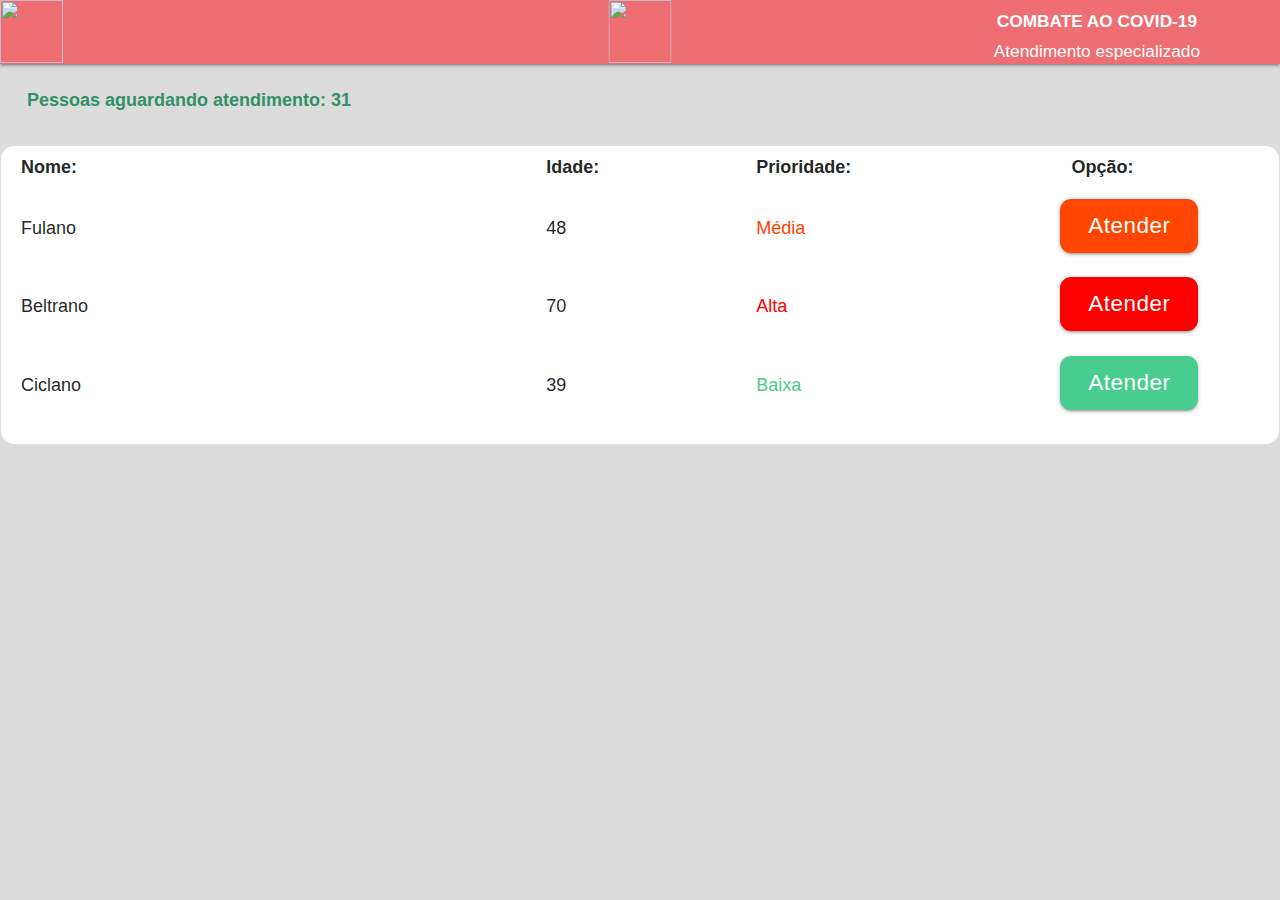
==== FirebaseRTC/public/atendente_desktop.html @ 9acbe4be "- Ajusta bug de caracteres especiais em tela de atendente" ====
<html>
    <head>
        <title>Tele-Consulta</title>
        <!--Import Google Icon Font-->
        <link href="https://fonts.googleapis.com/icon?family=Material+Icons" rel="stylesheet">
        <!--Import materialize.css-->
        <link type="text/css" rel="stylesheet" href="css/materialize.min.css"  media="screen,projection"/>
        <!--Let browser know website is optimized for mobile-->
        <meta name="viewport" content="width=device-width, initial-scale=1.0"/>
        <link rel="stylesheet" type="text/css" href="main.css">
        <link rel="stylesheet" href="https://cdnjs.cloudflare.com/ajax/libs/materialize/1.0.0/css/materialize.min.css">
    </head>

    <body style="max-height: inherit; background-color: gainsboro;">
        <div class="">
            <nav class="default-green">
                <div class="nav-wrapper" style="height: 2em;">
                    <a href="#" class="brand-logo" style="display: inline-block; padding-left: 0em  ;">
                        <img src="./pictures/logo.png" style="height: 2em;">
                    </a>
                    <a class="brand-logo" style="display: inline-block; left: 50%; margin-right: -50%; transform: translate(-50%, 0)">
                        <img src="./pictures/covid.png" style="height: 2em;">
                    </a>
                    <div style="float: right; padding-right: 4em;">
                        <h6 style="text-align: center;">
                            <b>COMBATE AO COVID-19</b>
                        </h6>
                        <h6 style="text-align: center;">
                            Atendimento especializado
                        </h6>
                    </div>
                    <ul id="nav-mobile" class="right hide-on-med-and-down"></ul>
                </div>
            </nav>
        </div>
        <h6 style="color: #349068; margin-top: 0px; padding: 1.5em; font-size: 18px;">
            <b>Pessoas aguardando atendimento: 31</b>
        </h6>
        <div id="patientInfo" class="col s4 left-align" style="font-size: .9em;">                 
            <ul class="collection" style="border-radius: 0.8em;">
                <li class="collection-item">
                    <div class="row">
                        <div class="col s5"> <b>Nome:</b> </div>
                        <div class="col s2"> <b>Idade:</b> </div>
                        <div class="col s3"> <b>Prioridade:</b> </div>
                        <div class="col s2"> <b>Op&ccedil;&atilde;o:</b> </div>
                    </div>
                    <div class="row">
                        <div class="col s5"> <p>Fulano</p> </div>
                        <div class="col s2"> <p>48</p> </div>
                        <div class="col s3" style="color:orangered">
                            <p>M&eacute;dia</p>
                        </div>
                        <div class="col s2" style=" color: orangered; padding-left: 0em;">
                            <a class="btn-large" style="height: auto; font-size: 1.25em; background-color: orangered; border-radius: 0.5em; text-transform: none;">Atender</a>
                        </div>
                    </div>
                    <div class="row">
                        <div class="col s5"> <p>Beltrano</p> </div>
                        <div class="col s2"> <p>70</p> </div>
                        <div class="col s3" style="color:red">
                            <p>Alta</p> 
                        </div>
                        <div class="col s2" style=" color: red; padding-left: 0em;">
                            <a class="btn-large" style="height: auto; font-size: 1.25em; background-color: red; border-radius: 0.5em; text-transform: none;">Atender</a>
                        </div>
                    </div>
                    <div class="row">
                        <div class="col s5"> <p>Ciclano</p> </div>
                        <div class="col s2"> <p>39</p> </div>
                        <div class="col s3" style="color: #48CC90">
                            <p>Baixa</p>
                        </div>
                        <div class="col s2" style=" color: white; padding-left: 0em;">
                            <a class="btn-large" style="height: auto; font-size: 1.25em; background-color: #48CC90; border-radius: 0.5em; text-transform: none;">Atender</a>
                        </div>
                    </div>  
                </li>
            </ul>
        </div>
    </body>
</html>
---- FirebaseRTC/public/main.css ----
body{

    /*color: black;*/

    font-family: Roboto, Helvetica, Arial, sans-serif;

    margin: 0;

    padding: 0;

}



#message {

    background: white;

    max-width: 360px;

    margin: 100px auto 16px;

    padding: 32px 24px;

    border-radius: 3px;

}



#message h2 {

    color: #ffa100;

    font-weight: bold;

    font-size: 16px;

    margin: 0 0 8px;

}



#message h1 {

    font-size: 22px;

    font-weight: 300;

    color: rgba(0, 0, 0, 0.6);

    margin: 0 0 16px;

}



#message p {

    line-height: 140%;

    margin: 16px 0 24px;

    font-size: 14px;

}



#message a {

    display: block;

    text-align: center;

    background: #039be5;

    text-transform: uppercase;

    text-decoration: none;

    color: white;

    padding: 16px;

    border-radius: 4px;

}



#message, #message a {

    box-shadow: 0 1px 3px rgba(0, 0, 0, 0.12), 0 1px 2px rgba(0, 0, 0, 0.24);

}



#load {

    color: rgba(0, 0, 0, 0.4);

    text-align: center;

    font-size: 13px;

}



@media screen and (max-width: 600px) {

    body, #message {

        margin-top: 0;

        background: white;

        box-shadow: none;

    }



    body {

        border-top: 16px ;

    }

}



body {

    margin: 1em;

    font-size: 20px;

}



button {

    margin: 0.2em 0.1em;

}



div#videos {

    display: flex;

    flex-direction: row;

    flex-wrap: nowrap;

}



div#videos > video {

    background: black;

    width: 100%;

    height: 100%;

    display: block;

    margin-top: 0em;

}

.custom_nav{

    text-align: center; 

    margin-top: 0em; 

    padding: 2em; 

    font-size: 1em;

}

.default-background{

    background: linear-gradient(to bottom, #58C0D6, #51C3D0, #43C9C4);

}

#lineUpdate {
    color: #fff;
    background-color: #d6d7dd;
    border: none;
    padding: 1.3rem;
    box-shadow: 0 2px 2px 0 rgba(0,0,0,.14);
    border-radius: 2px;
    font-weight: 700;
    cursor: pointer;
}

#lineUpdate:hover {
    box-shadow: 0 2px 2px 0 rgba(0,0,0,.40);
    /* background-color: #eee; */
}

.div-button {
    display: flex;
    justify-content: center;
}
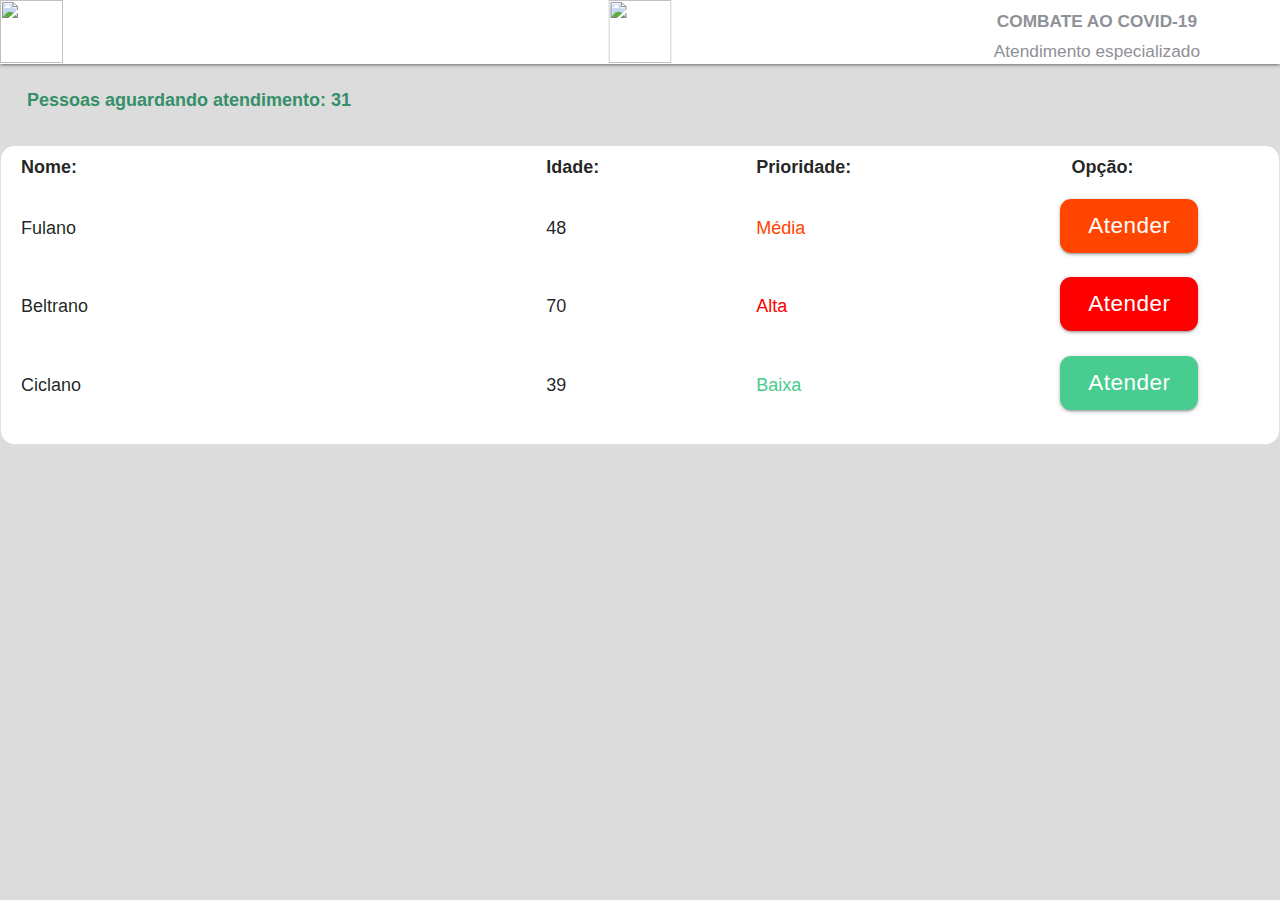
==== commit 451717ed: "- Inicia ajustas no navbar da tela de atendente" ====
--- a/FirebaseRTC/public/atendente_desktop.html
+++ b/FirebaseRTC/public/atendente_desktop.html
@@ -12,8 +12,8 @@
     </head>
 
     <body style="max-height: inherit; background-color: gainsboro;">
-        <div class="">
-            <nav class="default-green">
+        <div class="navbar-attendant">
+            <nav>
                 <div class="nav-wrapper" style="height: 2em;">
                     <a href="#" class="brand-logo" style="display: inline-block; padding-left: 0em  ;">
                         <img src="./pictures/logo.png" style="height: 2em;">
--- a/FirebaseRTC/public/main.css
+++ b/FirebaseRTC/public/main.css
@@ -216,4 +216,12 @@
 .div-button {
     display: flex;
     justify-content: center;
+}
+
+.navbar-attendant nav{
+    background-color: #fff;
+}
+
+.navbar-attendant h6 {
+    color: #909098;
 }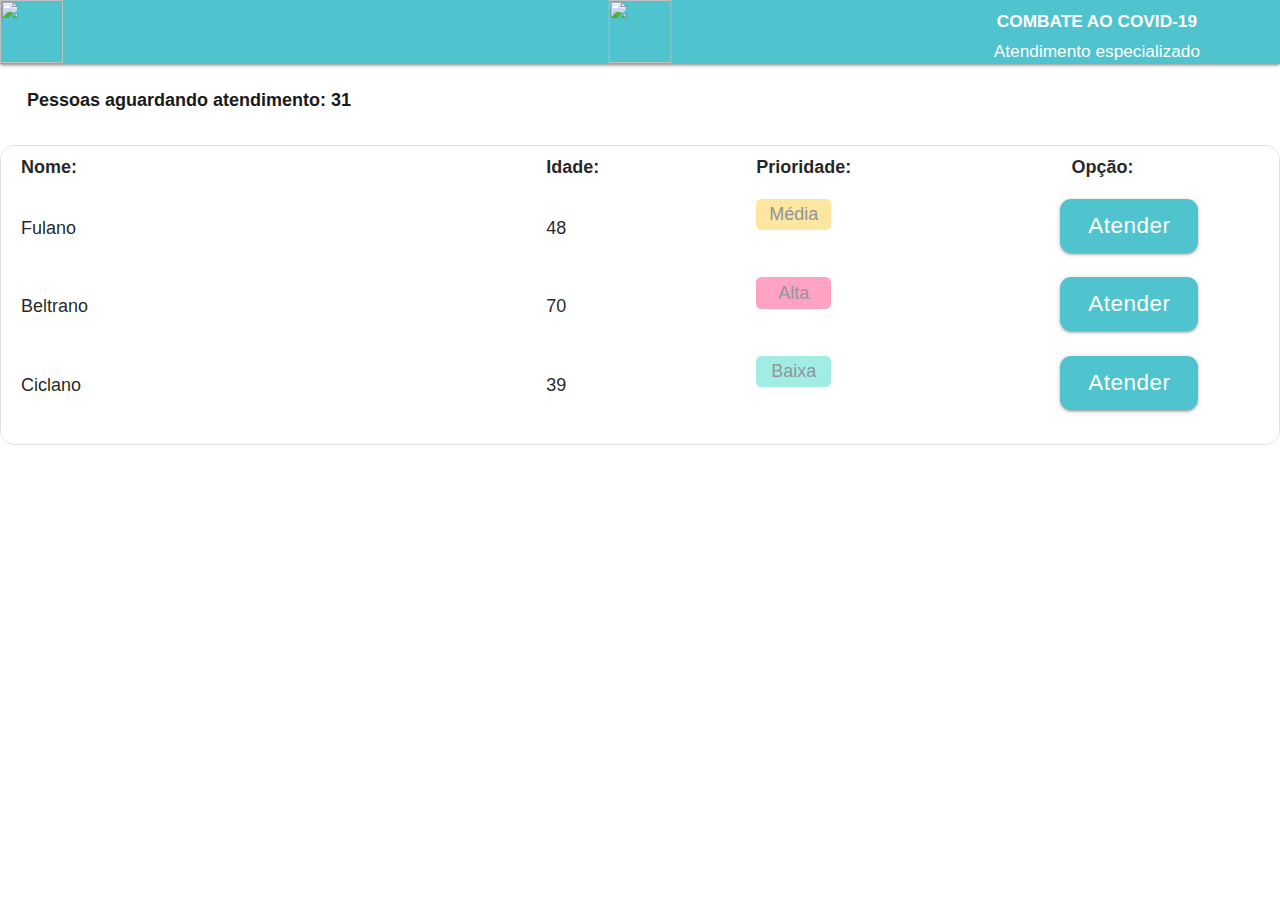
==== commit b7180a91: "- Insere mudanças principais no layout da primeira tela do atendente" ====
--- a/FirebaseRTC/public/atendente_desktop.html
+++ b/FirebaseRTC/public/atendente_desktop.html
@@ -7,11 +7,12 @@
         <link type="text/css" rel="stylesheet" href="css/materialize.min.css"  media="screen,projection"/>
         <!--Let browser know website is optimized for mobile-->
         <meta name="viewport" content="width=device-width, initial-scale=1.0"/>
-        <link rel="stylesheet" type="text/css" href="main.css">
+        <link rel="stylesheet" type="text/css" href="css/main.css">
+        <link rel="stylesheet" type="text/css" href="css/attendant.css">
         <link rel="stylesheet" href="https://cdnjs.cloudflare.com/ajax/libs/materialize/1.0.0/css/materialize.min.css">
     </head>
 
-    <body style="max-height: inherit; background-color: gainsboro;">
+    <body>
         <div class="navbar-attendant">
             <nav>
                 <div class="nav-wrapper" style="height: 2em;">
@@ -33,7 +34,7 @@
                 </div>
             </nav>
         </div>
-        <h6 style="color: #349068; margin-top: 0px; padding: 1.5em; font-size: 18px;">
+        <h6 class="attendant-line">
             <b>Pessoas aguardando atendimento: 31</b>
         </h6>
         <div id="patientInfo" class="col s4 left-align" style="font-size: .9em;">                 
@@ -48,31 +49,31 @@
                     <div class="row">
                         <div class="col s5"> <p>Fulano</p> </div>
                         <div class="col s2"> <p>48</p> </div>
-                        <div class="col s3" style="color:orangered">
-                            <p>M&eacute;dia</p>
+                        <div class="col s3 attendant-badge medium">
+                            <div>M&eacute;dia</div>
                         </div>
-                        <div class="col s2" style=" color: orangered; padding-left: 0em;">
-                            <a class="btn-large" style="height: auto; font-size: 1.25em; background-color: orangered; border-radius: 0.5em; text-transform: none;">Atender</a>
+                        <div class="col button">
+                            <a class="btn-large">Atender</a>
                         </div>
                     </div>
                     <div class="row">
                         <div class="col s5"> <p>Beltrano</p> </div>
                         <div class="col s2"> <p>70</p> </div>
-                        <div class="col s3" style="color:red">
-                            <p>Alta</p> 
+                        <div class="col s3 attendant-badge high">
+                            <div>Alta</div> 
                         </div>
-                        <div class="col s2" style=" color: red; padding-left: 0em;">
-                            <a class="btn-large" style="height: auto; font-size: 1.25em; background-color: red; border-radius: 0.5em; text-transform: none;">Atender</a>
+                        <div class="col button">
+                            <a class="btn-large">Atender</a>
                         </div>
                     </div>
                     <div class="row">
                         <div class="col s5"> <p>Ciclano</p> </div>
                         <div class="col s2"> <p>39</p> </div>
-                        <div class="col s3" style="color: #48CC90">
-                            <p>Baixa</p>
+                        <div class="col s3 attendant-badge low">
+                            <div>Baixa</div>
                         </div>
-                        <div class="col s2" style=" color: white; padding-left: 0em;">
-                            <a class="btn-large" style="height: auto; font-size: 1.25em; background-color: #48CC90; border-radius: 0.5em; text-transform: none;">Atender</a>
+                        <div class="col button">
+                            <a class="btn-large">Atender</a>
                         </div>
                     </div>  
                 </li>
--- a/FirebaseRTC/public/css/main.css
+++ b/FirebaseRTC/public/css/main.css
@@ -0,0 +1,219 @@
+
+ body{
+
+    /*color: black;*/
+
+    font-family: Roboto, Helvetica, Arial, sans-serif;
+
+    margin: 0;
+
+    padding: 0;
+
+}
+
+
+
+#message {
+
+    background: white;
+
+    max-width: 360px;
+
+    margin: 100px auto 16px;
+
+    padding: 32px 24px;
+
+    border-radius: 3px;
+
+}
+
+
+
+#message h2 {
+
+    color: #ffa100;
+
+    font-weight: bold;
+
+    font-size: 16px;
+
+    margin: 0 0 8px;
+
+}
+
+
+
+#message h1 {
+
+    font-size: 22px;
+
+    font-weight: 300;
+
+    color: rgba(0, 0, 0, 0.6);
+
+    margin: 0 0 16px;
+
+}
+
+
+
+#message p {
+
+    line-height: 140%;
+
+    margin: 16px 0 24px;
+
+    font-size: 14px;
+
+}
+
+
+
+#message a {
+
+    display: block;
+
+    text-align: center;
+
+    background: #039be5;
+
+    text-transform: uppercase;
+
+    text-decoration: none;
+
+    color: white;
+
+    padding: 16px;
+
+    border-radius: 4px;
+
+}
+
+
+
+#message, #message a {
+
+    box-shadow: 0 1px 3px rgba(0, 0, 0, 0.12), 0 1px 2px rgba(0, 0, 0, 0.24);
+
+}
+
+
+
+#load {
+
+    color: rgba(0, 0, 0, 0.4);
+
+    text-align: center;
+
+    font-size: 13px;
+
+}
+
+
+
+@media screen and (max-width: 600px) {
+
+    body, #message {
+
+        margin-top: 0;
+
+        background: white;
+
+        box-shadow: none;
+
+    }
+
+
+
+    body {
+
+        border-top: 16px ;
+
+    }
+
+}
+
+
+
+body {
+
+    margin: 1em;
+
+    font-size: 20px;
+
+}
+
+
+
+button {
+
+    margin: 0.2em 0.1em;
+
+}
+
+
+
+div#videos {
+
+    display: flex;
+
+    flex-direction: row;
+
+    flex-wrap: nowrap;
+
+}
+
+
+
+div#videos > video {
+
+    background: black;
+
+    width: 100%;
+
+    height: 100%;
+
+    display: block;
+
+    margin-top: 0em;
+
+}
+
+.custom_nav{
+
+    text-align: center; 
+
+    margin-top: 0em; 
+
+    padding: 2em; 
+
+    font-size: 1em;
+
+}
+
+.default-background{
+
+    background: linear-gradient(to bottom, #58C0D6, #51C3D0, #43C9C4);
+
+}
+
+#lineUpdate {
+    color: #fff;
+    background-color: #d6d7dd;
+    border: none;
+    padding: 1.3rem;
+    box-shadow: 0 2px 2px 0 rgba(0,0,0,.14);
+    border-radius: 2px;
+    font-weight: 700;
+    cursor: pointer;
+}
+
+#lineUpdate:hover {
+    box-shadow: 0 2px 2px 0 rgba(0,0,0,.40);
+    /* background-color: #eee; */
+}
+
+.div-button {
+    display: flex;
+    justify-content: center;
+}
--- a/FirebaseRTC/public/css/attendant.css
+++ b/FirebaseRTC/public/css/attendant.css
@@ -0,0 +1,53 @@
+
+
+.navbar-attendant nav{
+   background-color: #4fc3ce;
+}
+
+.navbar-attendant h6 {
+   color: #fff;
+}
+
+.attendant-line {
+   color: #1A1A1A;
+   margin-top: 0px; 
+   padding: 1.5em; 
+   font-size: 18px;
+}
+
+.attendant-badge div {
+   width: 5rem;
+   text-align: center;
+   color: #92949b;
+   padding: .3rem;
+   border-radius: 5.2px;
+}
+
+.high div{
+   background-color: #fea3c4;
+}
+
+.medium div{
+   background-color: #fce6a0;
+}
+
+.low div{
+   background-color: #a1ede4;
+}
+
+.col .button {
+   padding-left: 0em!important;
+}
+
+.col .button a {
+   height: auto; 
+   font-size: 1.25em; 
+   background-color: #4fc3ce; 
+   border-radius: 0.5em; 
+   text-transform: none;
+}
+
+.col .button a:hover {
+   background-color: #2fa3ae; 
+} 
+/* grey #9e9e9e */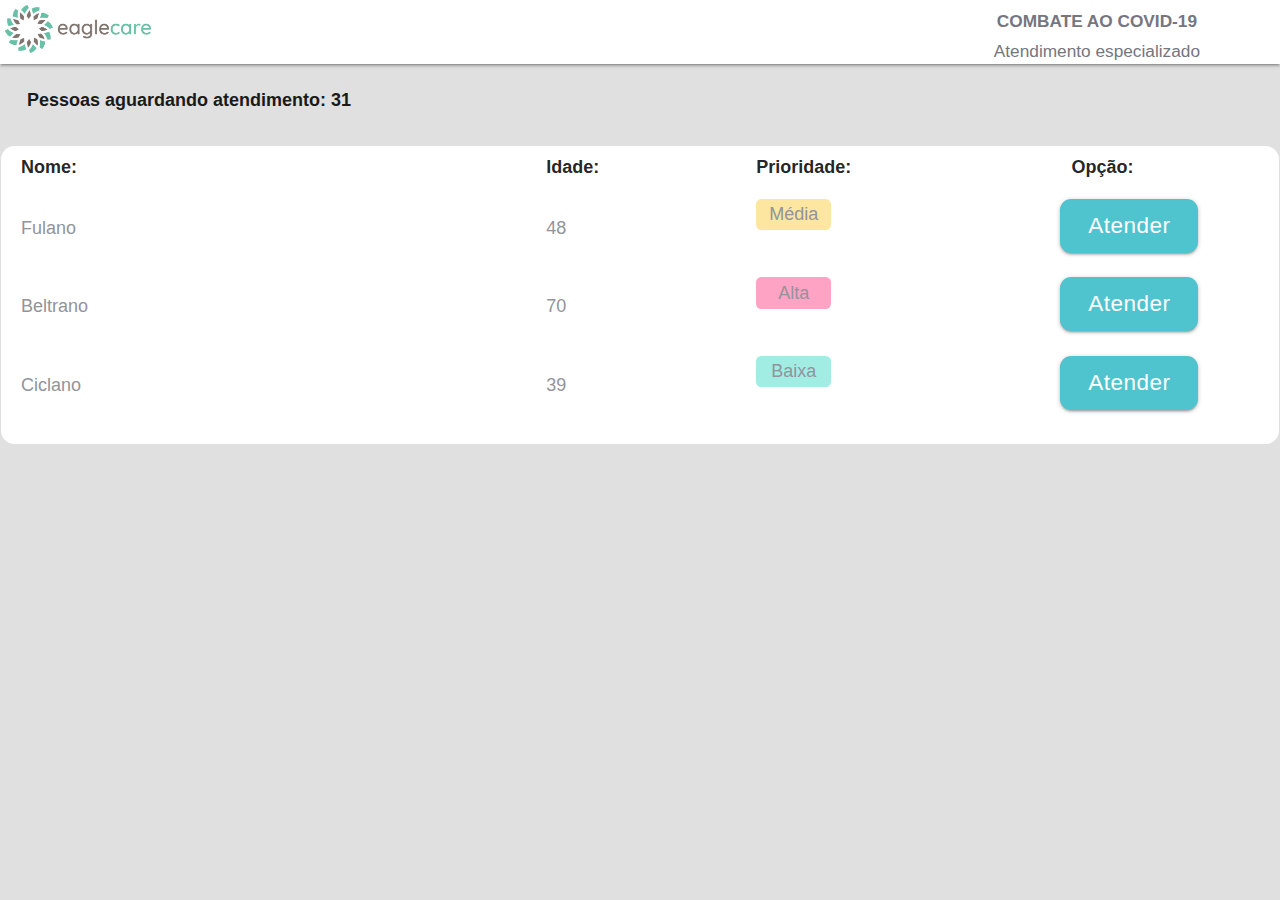
==== commit b1ece254: "- Ajuste em diversas telas devido a nova logo do eagle care" ====
--- a/FirebaseRTC/public/atendente_desktop.html
+++ b/FirebaseRTC/public/atendente_desktop.html
@@ -12,17 +12,14 @@
         <link rel="stylesheet" href="https://cdnjs.cloudflare.com/ajax/libs/materialize/1.0.0/css/materialize.min.css">
     </head>
 
-    <body>
+    <body class="line-background">
         <div class="navbar-attendant">
             <nav>
                 <div class="nav-wrapper" style="height: 2em;">
                     <a href="#" class="brand-logo" style="display: inline-block; padding-left: 0em  ;">
-                        <img src="./pictures/logo.png" style="height: 2em;">
+                        <img src="./pictures/logo.png">
                     </a>
-                    <a class="brand-logo" style="display: inline-block; left: 50%; margin-right: -50%; transform: translate(-50%, 0)">
-                        <img src="./pictures/covid.png" style="height: 2em;">
-                    </a>
-                    <div style="float: right; padding-right: 4em;">
+                    <div class="covid-text" style="float: right; padding-right: 4em;">
                         <h6 style="text-align: center;">
                             <b>COMBATE AO COVID-19</b>
                         </h6>
--- a/FirebaseRTC/public/css/main.css
+++ b/FirebaseRTC/public/css/main.css
@@ -217,3 +217,13 @@
     display: flex;
     justify-content: center;
 }
+
+.endcall-screen h2{
+font-size: 3rem;
+}
+
+ .white-text {
+    text-align: center; 
+    font-size: .95em;
+}
+
--- a/FirebaseRTC/public/css/attendant.css
+++ b/FirebaseRTC/public/css/attendant.css
@@ -1,11 +1,17 @@
-
-
 .navbar-attendant nav{
+   background-color: #fff;
+}
+.navbar-attendant {
    background-color: #4fc3ce;
 }
 
 .navbar-attendant h6 {
-   color: #fff;
+   color: #76767F;
+}
+
+.brand-logo img{
+   margin: 5px 5px;
+   height: 3.2rem;
 }
 
 .attendant-line {
@@ -23,11 +29,66 @@
    border-radius: 5.2px;
 }
 
+tbody .attendant-badge div {
+   width: 10rem;
+   height: 3rem;
+   line-height: 2.5rem;
+}
+
+@media screen and (max-width: 450px) {
+   tbody .attendant-badge div {
+      width: 6rem;
+      height: 3rem;
+      line-height: 2.5rem;
+   }
+}
+
+@media screen and (max-width: 450px) {
+   .covid-text h6 {
+      display: none;
+   }
+
+}
+
+@media screen and (max-width: 450px) {
+   #nav-call h6 {
+      display: none;
+   }
+}
+
+tbody td {
+   background-color: white;
+}
+
+tbody tr {
+   border-bottom: none;
+}
+
+tbody #first {
+   border-top-right-radius: .5rem;
+}
+
+tbody #third {
+   border-bottom-right-radius: .5rem;
+}
+
+tbody .high {
+   border-top-left-radius: .5rem;
+}
+
+tbody .low {
+   border-bottom-left-radius: .5rem;
+}
+
 .high div{
    background-color: #fea3c4;
 }
 
 .medium div{
+   background-color: #fce6a0;
+}
+
+.medium td{
    background-color: #fce6a0;
 }
 
@@ -50,4 +111,46 @@
 .col .button a:hover {
    background-color: #2fa3ae; 
 } 
-/* grey #9e9e9e */+
+#hiddePatientInfo {
+   height: auto; 
+   font-size: 1.25em; 
+   background-color: #fce6a0; 
+   border-radius: 0.5em; 
+   text-transform: none;
+   color: #92949b;
+}
+
+#endCall {
+   height: auto; 
+   font-size: 1.25em; 
+   background-color: #fea3c4; 
+   border-radius: 0.5em; 
+   text-transform: none;
+   color: #92949b;
+}
+
+.collection-item p {
+   color: #92949b;
+}
+
+#buttons a {
+   background-color: red;
+}
+
+.start-call a {
+   padding: 0.85em; 
+   height: auto; 
+   font-size: 1.5em;
+   background-color: #4fc3ce; 
+   border-radius: 0.5em; 
+   text-transform: none;
+}
+
+.start-call a:hover {
+   background-color: #2fa3ae;
+}
+
+.line-background {
+   background-color: #e0e0e0;
+}